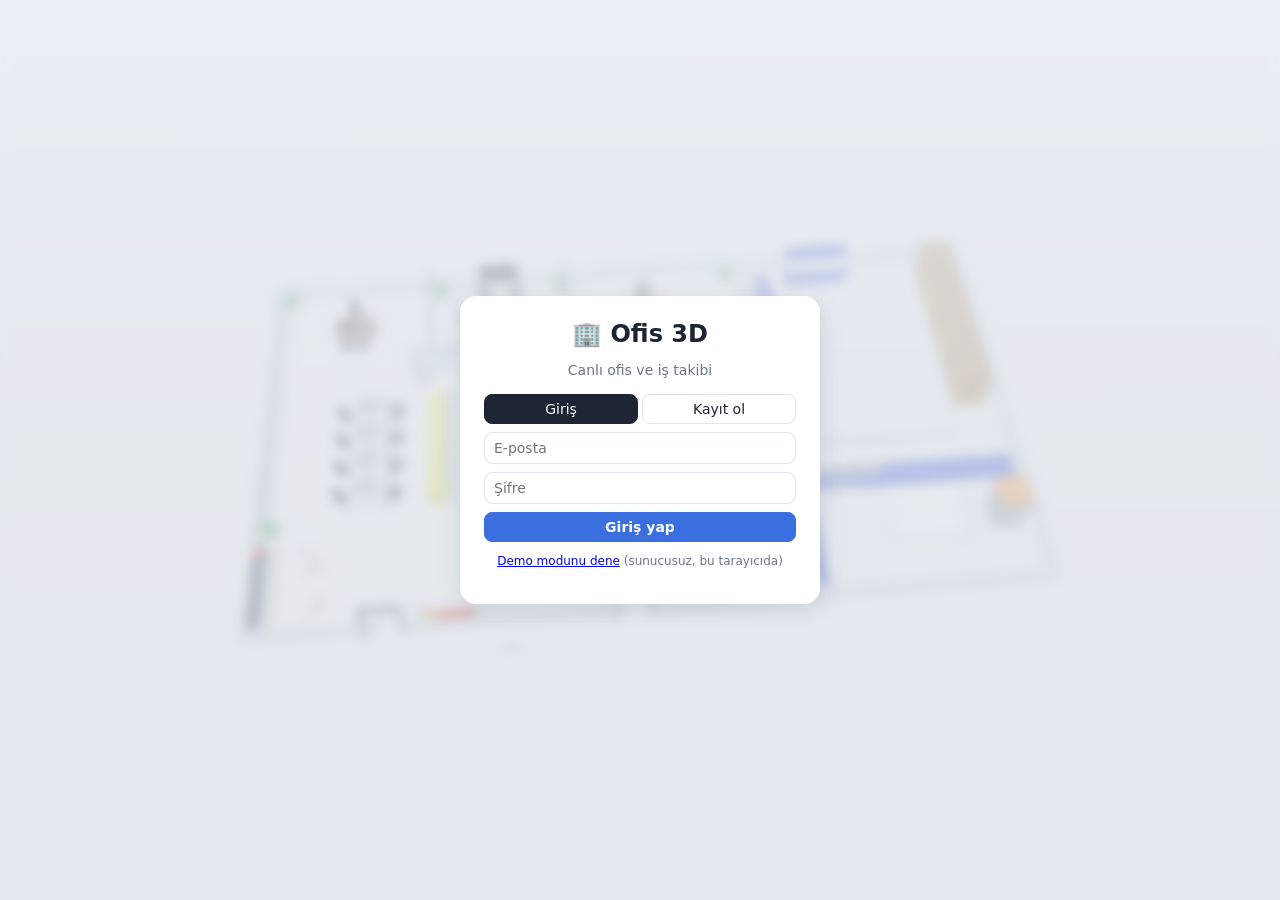
==== index.html @ 6300b69f "deploy: b4624590450866cc14402ecc980fd28a8139eaf2" ====
<!doctype html>
<html lang="tr">
<head>
  <meta charset="utf-8" />
  <meta name="viewport" content="width=device-width, initial-scale=1, maximum-scale=1, user-scalable=no, viewport-fit=cover" />
  <meta name="theme-color" content="#eef1f5" />
  <meta name="apple-mobile-web-app-capable" content="yes" />
  <meta name="mobile-web-app-capable" content="yes" />
  <title>Ofis 3D · Canlı İş Takibi</title>
  <link rel="icon" href="data:image/svg+xml,<svg xmlns='http://www.w3.org/2000/svg' viewBox='0 0 100 100'><text y='.9em' font-size='90'>🏢</text></svg>" />
  <link rel="stylesheet" href="css/app.css" />
  <script type="importmap">
    { "imports": { "three": "./vendor/three.module.js" } }
  </script>
  <script src="vendor/supabase.js"></script>
</head>
<body>
  <div id="scene"></div>

  <!-- Üst çubuk -->
  <header id="topbar" hidden>
    <div class="brand">🏢 <b>Ofis 3D</b> <span id="demoTag" class="tag" hidden>DEMO</span></div>
    <div id="statusPicker" class="status-picker" role="group" aria-label="Durumum"></div>
    <input id="statusNote" class="note" maxlength="80" placeholder="Not (ör. Müşteri ziyareti)" />
    <div id="moodPicker" class="mood-picker" role="group" aria-label="Duygu durumum"></div>
    <div class="spacer"></div>
    <button id="chatBtn" class="chat-btn" title="Sohbet">💬<span id="chatBadge" class="badge" hidden></span></button>
    <span id="conn" class="conn" title="Bağlantı durumu">●</span>
    <span id="clock" class="clock"></span>
    <button id="meBtn" class="ghost" title="Profilim"></button>
    <button id="logoutBtn" class="ghost" title="Çıkış">Çıkış</button>
  </header>

  <!-- Sol: ekip -->
  <aside id="teamPanel" class="panel left" hidden>
    <h3>Ekip <span id="onlineCount" class="muted"></span></h3>
    <ul id="teamList" class="team"></ul>
    <h3 class="feed-h">Canlı akış</h3>
    <ul id="feed" class="feed"></ul>
  </aside>

  <!-- Sağ: görevler -->
  <aside id="taskPanel" class="panel right" hidden>
    <div class="tabs" role="tablist">
      <button data-tab="bugun" class="active">Bugün</button>
      <button data-tab="planli">Planlı</button>
      <button data-tab="biten">Biten</button>
    </div>
    <label class="mine"><input type="checkbox" id="onlyMine" /> Sadece benimkiler</label>
    <ul id="taskList" class="tasks"></ul>
    <form id="taskForm" class="task-form" autocomplete="off">
      <input name="title" maxlength="120" placeholder="Yeni görev…" required />
      <div class="row">
        <select name="kind"><option value="gunluk">Günlük</option><option value="planli">Planlı</option></select>
        <select name="assignee"></select>
      </div>
      <div class="row">
        <input name="due_date" type="date" />
        <select name="priority"><option value="1">Yüksek</option><option value="2" selected>Normal</option><option value="3">Düşük</option></select>
      </div>
      <button type="submit" class="primary">Ekle</button>
    </form>
  </aside>

  <!-- Sohbet -->
  <section id="chatPanel" class="chat" hidden>
    <header><button id="chatBack" class="ghost" hidden>‹</button><b id="chatTitle">Sohbet</b><span class="spacer"></span><button id="chatClose" class="ghost" title="Kapat">×</button></header>
    <ul id="chatList" class="chat-list"></ul>
    <ul id="chatThread" class="chat-thread" hidden></ul>
    <form id="chatForm" class="chat-form" hidden autocomplete="off">
      <input name="body" maxlength="500" placeholder="Mesaj yaz…" required />
      <button class="primary" type="submit">Gönder</button>
    </form>
  </section>

  <!-- Kişi kartı -->
  <div id="personCard" class="card" hidden></div>
  <div id="floorTabs" class="floor-tabs" hidden></div>
  <button id="fitBtnDesk" class="fit-desk" hidden title="Görünümü sıfırla (çift tık)">🎯</button>
  <div id="toasts" class="toasts"></div>
  <div id="offlineBanner" class="banner" hidden>Bağlantı koptu — yeniden bağlanılıyor… Görünen durum son bilinen durumdur.</div>

  <!-- Mobil panel düğmeleri -->
  <div class="mobile-tabs" id="mobileTabs" hidden>
    <button data-panel="teamPanel">👥 Ekip</button>
    <button data-panel="taskPanel">✅ Görevler</button>
    <button id="chatBtnM">💬<span id="chatBadgeM" class="badge" hidden></span></button>
    <button id="fitBtn" title="Görünümü sıfırla">🎯</button>
  </div>

  <!-- Giriş -->
  <div id="auth" class="auth">
    <div class="auth-box">
      <h1>🏢 Ofis 3D</h1>
      <p class="muted">Canlı ofis ve iş takibi</p>
      <div class="tabs auth-tabs">
        <button data-auth="login" class="active">Giriş</button>
        <button data-auth="signup">Kayıt ol</button>
      </div>
      <form id="loginForm">
        <input name="email" type="email" placeholder="E-posta" required autocomplete="username" />
        <input name="password" type="password" placeholder="Şifre" required autocomplete="current-password" />
        <button class="primary" type="submit">Giriş yap</button>
      </form>
      <form id="signupForm" hidden>
        <input name="name" maxlength="40" placeholder="Ad Soyad" required />
        <input name="email" type="email" placeholder="E-posta" required autocomplete="username" />
        <input name="password" type="password" minlength="8" placeholder="Şifre (en az 8 karakter)" required autocomplete="new-password" />
        <input name="code" placeholder="Ofis davet kodu" required />
        <button class="primary" type="submit">Kayıt ol</button>
      </form>
      <p id="authErr" class="err" hidden></p>
      <p class="small muted"><a href="?demo=1">Demo modunu dene</a> (sunucusuz, bu tarayıcıda)</p>
    </div>
  </div>

  <script type="module" src="js/app.js"></script>
</body>
</html>
---- css/app.css ----
:root {
  --bg: #e9eef5; --panel: rgba(255,255,255,0.92); --ink: #1d2433; --muted: #6b7587; --line: #e1e6ee;
  --accent: #3b6fe0; --ok: #2ec27e; --warn: #f6a623; --bad: #ff5c5c; --radius: 12px;
  --shadow: 0 6px 24px rgba(30, 45, 70, 0.12);
  font-family: Inter, "Segoe UI", system-ui, -apple-system, sans-serif;
}
* { box-sizing: border-box; }
html, body { margin: 0; height: 100%; overflow: hidden; background: var(--bg); color: var(--ink); font-size: 14px; }
button, input, select { font: inherit; color: inherit; }
button { cursor: pointer; border: 1px solid var(--line); background: #fff; border-radius: 8px; padding: 6px 10px; }
button:hover { border-color: #c5cedb; }
button.primary { background: var(--accent); border-color: var(--accent); color: #fff; font-weight: 600; }
button.ghost { background: transparent; border-color: transparent; }
input, select { border: 1px solid var(--line); border-radius: 8px; padding: 7px 9px; background: #fff; min-width: 0; }
input:focus, select:focus { outline: 2px solid #b9cdf7; border-color: var(--accent); }
.muted { color: var(--muted); font-weight: 400; }
.small { font-size: 12px; }
.err { color: var(--bad); font-size: 13px; }
[hidden] { display: none !important; }

#scene { position: fixed; inset: 0; }
#scene canvas { display: block; }
.label-layer { position: absolute; inset: 0; }

/* Avatar etiketleri */
.avatar-label { display: flex; align-items: center; gap: 4px; padding: 3px 8px; border-radius: 999px;
  background: rgba(255,255,255,0.95); box-shadow: 0 2px 8px rgba(0,0,0,0.12); font-size: 12px; font-weight: 600;
  white-space: nowrap; cursor: pointer; user-select: none; pointer-events: auto; transition: transform .15s; }
.avatar-label:hover { transform: scale(1.06); }
.avatar-label.me { outline: 2px solid var(--accent); }
.avatar-label.selected { background: #1d2433; color: #fff; }
.avatar-label.offline { color: var(--muted); font-weight: 500; }
.al-badge { background: var(--accent); color: #fff; border-radius: 999px; font-size: 11px; padding: 0 6px; line-height: 17px; }

/* Üst çubuk */
#topbar { position: fixed; top: 10px; left: 10px; right: 10px; display: flex; align-items: center; gap: 10px;
  background: var(--panel); backdrop-filter: blur(8px); border-radius: var(--radius); box-shadow: var(--shadow); padding: 8px 12px; z-index: 5; }
.brand { font-size: 15px; white-space: nowrap; }
.tag { background: var(--warn); color: #fff; font-size: 10px; padding: 2px 6px; border-radius: 4px; font-weight: 700; }
.status-picker { display: flex; gap: 4px; flex-wrap: wrap; }
.status-picker button { padding: 5px 9px; border-radius: 999px; font-size: 13px; display: flex; gap: 5px; align-items: center; }
.status-picker button.active { color: #fff; border-color: transparent; font-weight: 600; }
.note { width: 210px; }
.spacer { flex: 1; }
.conn { color: var(--ok); font-size: 18px; }
.conn.off { color: var(--bad); animation: blink 1s infinite; }
@keyframes blink { 50% { opacity: .3; } }
.clock { font-variant-numeric: tabular-nums; color: var(--muted); }

/* Paneller */
.panel { position: fixed; top: 72px; bottom: 10px; width: 300px; background: var(--panel); backdrop-filter: blur(8px);
  border-radius: var(--radius); box-shadow: var(--shadow); padding: 12px; overflow: auto; z-index: 4; display: flex; flex-direction: column; }
.panel.left { left: 10px; } .panel.right { right: 10px; width: 340px; }
.panel h3 { margin: 4px 0 8px; font-size: 14px; }
.team, .feed, .tasks { list-style: none; margin: 0; padding: 0; }
.team li { display: flex; align-items: center; gap: 8px; padding: 7px 8px; border-radius: 8px; cursor: pointer; }
.team li:hover, .team li.sel { background: #eef2f8; }
.dot { width: 10px; height: 10px; border-radius: 50%; flex: none; }
.team .nm { flex: 1; min-width: 0; overflow: hidden; text-overflow: ellipsis; white-space: nowrap; }
.team .off .nm { color: var(--muted); }
.chip { font-size: 11px; padding: 2px 7px; border-radius: 999px; color: #fff; white-space: nowrap; }
.cnt { font-size: 11px; color: var(--muted); }
.feed-h { margin-top: 14px !important; }
.feed { flex: 1; overflow: auto; min-height: 80px; }
.feed li { font-size: 12.5px; padding: 6px 2px; border-bottom: 1px solid var(--line); }
.feed li time { color: var(--muted); font-size: 11px; margin-right: 6px; font-variant-numeric: tabular-nums; }
.feed li.new { animation: flash 1.2s; }
@keyframes flash { from { background: #fff4c2; } to { background: transparent; } }

.tabs { display: flex; gap: 4px; margin-bottom: 8px; }
.tabs button { flex: 1; }
.tabs button.active { background: #1d2433; color: #fff; border-color: #1d2433; }
.mine { font-size: 12.5px; color: var(--muted); display: flex; align-items: center; gap: 6px; margin-bottom: 6px; }
.tasks { flex: 1; overflow: auto; }
.tasks li { display: grid; grid-template-columns: 26px 1fr auto; gap: 6px; align-items: start; padding: 8px 4px; border-bottom: 1px solid var(--line); }
.tasks li.done .tt { text-decoration: line-through; color: var(--muted); }
.tasks .st { width: 22px; height: 22px; border-radius: 6px; border: 2px solid #c3ccd8; background: #fff; padding: 0; font-size: 12px; line-height: 18px; }
.tasks .st.suruyor { border-color: var(--warn); background: #fff3dd; }
.tasks .st.bitti { border-color: var(--ok); background: var(--ok); color: #fff; }
.tasks .tt { font-weight: 600; word-break: break-word; }
.tasks .meta { font-size: 11.5px; color: var(--muted); margin-top: 2px; display: flex; gap: 8px; flex-wrap: wrap; }
.tasks .meta .late { color: var(--bad); font-weight: 600; }
.tasks .p1 { color: var(--bad); }
.tasks .del { border: none; background: none; color: #b2bac6; font-size: 15px; padding: 0 4px; }
.tasks .del:hover { color: var(--bad); }
.tasks .asg { max-width: 110px; font-size: 11.5px; padding: 2px 4px; }
.empty { color: var(--muted); text-align: center; padding: 20px 0; font-size: 13px; }
.task-form { display: grid; gap: 6px; padding-top: 10px; border-top: 1px solid var(--line); margin-top: 6px; }
.task-form .row { display: grid; grid-template-columns: 1fr 1fr; gap: 6px; }

/* Kart */
.card { position: fixed; left: 50%; bottom: 20px; transform: translateX(-50%); width: min(420px, 92vw); background: #fff;
  border-radius: var(--radius); box-shadow: var(--shadow); padding: 14px 16px; z-index: 6; }
.card h4 { margin: 0 0 4px; display: flex; align-items: center; gap: 8px; }
.card .x { position: absolute; top: 8px; right: 8px; border: none; background: none; font-size: 18px; color: var(--muted); }
.card ul { margin: 8px 0 0; padding-left: 18px; max-height: 160px; overflow: auto; }
.card li { margin: 3px 0; }

.toasts { position: fixed; top: 76px; left: 50%; transform: translateX(-50%); display: grid; gap: 6px; z-index: 7; pointer-events: none; }
.toast { background: #1d2433; color: #fff; padding: 8px 14px; border-radius: 999px; font-size: 13px; box-shadow: var(--shadow); animation: tin .25s; }
@keyframes tin { from { transform: translateY(-8px); opacity: 0; } }
.banner { position: fixed; bottom: 16px; left: 50%; transform: translateX(-50%); background: var(--bad); color: #fff; padding: 8px 16px; border-radius: 8px; z-index: 8; }

/* Giriş */
.auth { position: fixed; inset: 0; display: grid; place-items: center; background: rgba(233,238,245,0.7); backdrop-filter: blur(6px); z-index: 10; }
.auth-box { width: min(360px, 92vw); background: #fff; border-radius: 16px; box-shadow: var(--shadow); padding: 24px; text-align: center; }
.auth-box h1 { margin: 0; font-size: 24px; }
.auth-box form { display: grid; gap: 8px; margin-top: 8px; }
.auth-tabs { margin-top: 16px; }

.mobile-tabs { display: none; }
@media (max-width: 900px) {
  #topbar { flex-wrap: wrap; }
  .note { width: 100%; order: 9; }
  .panel { top: auto; bottom: 60px; left: 8px !important; right: 8px !important; width: auto !important; max-height: 55vh; display: none; }
  .panel.open { display: flex; }
  .mobile-tabs { display: flex; position: fixed; bottom: 10px; left: 50%; transform: translateX(-50%); gap: 6px; z-index: 6; }
  .mobile-tabs button { box-shadow: var(--shadow); }
}

/* Duygu durumu */
.mood-picker { display: flex; gap: 2px; background: #f1f4f8; border-radius: 999px; padding: 2px; }
.mood-picker button { border: none; background: transparent; padding: 3px 6px; font-size: 16px; border-radius: 999px; filter: grayscale(0.7); opacity: .7; }
.mood-picker button.active { background: #fff; filter: none; opacity: 1; box-shadow: 0 1px 4px rgba(0,0,0,.12); }
.team .mood { font-size: 15px; width: 18px; text-align: center; }
.al-mood { font-size: 14px; }

/* Kat seçici */
.floor-tabs { position: fixed; top: 72px; left: 50%; transform: translateX(-50%); display: flex; gap: 4px; background: var(--panel);
  padding: 4px; border-radius: 999px; box-shadow: var(--shadow); z-index: 5; }
.floor-tabs button { border: none; border-radius: 999px; }
.floor-tabs button.active { background: #1d2433; color: #fff; }

/* Avatar düzenleyici */
.card { width: min(560px, 94vw); }
.editor { display: grid; grid-template-columns: 220px 1fr; gap: 12px; margin-top: 10px; border-top: 1px solid var(--line); padding-top: 10px; }
.editor canvas { width: 220px; height: 260px; background: radial-gradient(circle at 50% 40%, #f4f7fb, #e3e9f1); border-radius: 12px; }
.ed-fields { display: grid; gap: 7px; align-content: start; }
.ed-row { display: grid; grid-template-columns: 74px 1fr; align-items: center; gap: 6px; font-size: 13px; color: var(--muted); }
.ed-row input[type=color] { width: 44px; height: 30px; padding: 2px; }
.sw { display: flex; gap: 6px; flex-wrap: wrap; }
.sw input { display: none; }
.sw i { display: block; width: 24px; height: 24px; border-radius: 50%; border: 2px solid #fff; box-shadow: 0 0 0 1px #cfd6df; cursor: pointer; }
.sw input:checked + i { box-shadow: 0 0 0 2px var(--accent); }
@media (max-width: 600px) { .editor { grid-template-columns: 1fr; } .editor canvas { margin: 0 auto; } }

/* ---------- Dokunmatik / mobil ---------- */
html, body { overscroll-behavior: none; -webkit-tap-highlight-color: transparent; }
#scene, #scene canvas, .label-layer { touch-action: none; -webkit-user-select: none; user-select: none; -webkit-touch-callout: none; }
.avatar-label { touch-action: none; -webkit-user-select: none; }
.fit-desk { position: fixed; right: 362px; bottom: 16px; z-index: 5; box-shadow: var(--shadow); border-radius: 999px; width: 40px; height: 40px; padding: 0; font-size: 18px; }

@media (max-width: 900px) {
  .fit-desk { display: none; }
  #topbar { top: calc(6px + env(safe-area-inset-top)); left: 6px; right: 6px; padding: 6px 8px; gap: 6px; row-gap: 6px; border-radius: 10px; }
  .brand b, .brand .tag, .clock, #logoutBtn { display: none; }
  .brand { font-size: 18px; }
  .status-picker { gap: 3px; flex-wrap: nowrap; overflow-x: auto; scrollbar-width: none; flex: 1 1 auto; min-width: 0; }
  .status-picker::-webkit-scrollbar { display: none; }
  .status-picker button { padding: 6px 8px; flex: none; }
  .spacer { display: none; }
  #meBtn { padding: 4px 6px; max-width: 34vw; overflow: hidden; text-overflow: ellipsis; white-space: nowrap; }
  .note { order: 10; flex: 1 1 60%; font-size: 13px; padding: 6px 8px; }
  .mood-picker { order: 11; flex: none; }
  .mood-picker button { padding: 4px 5px; font-size: 15px; }
  .conn { order: 12; }
  .floor-tabs { top: auto; bottom: calc(64px + env(safe-area-inset-bottom)); }
  .panel { bottom: calc(62px + env(safe-area-inset-bottom)); max-height: 62vh; border-radius: 14px; }
  .mobile-tabs { bottom: calc(10px + env(safe-area-inset-bottom)); }
  .mobile-tabs button { padding: 10px 14px; font-size: 14px; background: #fff; }
  .card { bottom: calc(62px + env(safe-area-inset-bottom)); max-height: 70vh; overflow: auto; padding: 12px; }
  .toasts { top: auto; bottom: calc(70px + env(safe-area-inset-bottom)); }
  .avatar-label { font-size: 11px; padding: 2px 6px; gap: 3px; }
  .al-badge { font-size: 10px; line-height: 15px; padding: 0 5px; }
  .tasks li { padding: 10px 4px; }
  .tasks .st { width: 28px; height: 28px; }
  input, select { font-size: 16px; } /* iOS'ta odaklanınca otomatik yakınlaştırmayı önler */
  .banner { bottom: calc(66px + env(safe-area-inset-bottom)); width: 92vw; text-align: center; font-size: 13px; }
}

/* ---------- Sohbet ---------- */
.chat-btn { position: relative; font-size: 17px; padding: 4px 9px; border-radius: 999px; }
.badge { position: absolute; top: -5px; right: -6px; background: var(--bad); color: #fff; font-size: 10px; font-weight: 700; min-width: 17px; height: 17px; line-height: 17px; border-radius: 999px; padding: 0 4px; text-align: center; }
.mobile-tabs button { position: relative; }
.chat { position: fixed; right: 362px; bottom: 10px; width: 350px; height: min(520px, calc(100vh - 100px)); background: #fff; border-radius: var(--radius);
  box-shadow: var(--shadow); z-index: 6; display: flex; flex-direction: column; overflow: hidden; }
.chat header { display: flex; align-items: center; gap: 6px; padding: 10px 12px; border-bottom: 1px solid var(--line); }
.chat header b { font-size: 15px; }
.chat header button { font-size: 20px; padding: 0 8px; line-height: 1; }
.chat-list, .chat-thread { list-style: none; margin: 0; padding: 6px; overflow: auto; flex: 1; }
.chat-list li { display: flex; align-items: center; gap: 9px; padding: 9px 8px; border-radius: 10px; cursor: pointer; position: relative; }
.chat-list li:hover { background: #f1f4f8; }
.chat-list .cl-main { flex: 1; min-width: 0; display: flex; flex-direction: column; }
.chat-list .cl-main span { font-size: 12.5px; white-space: nowrap; overflow: hidden; text-overflow: ellipsis; }
.chat-list time { font-size: 11px; color: var(--muted); }
.chat-list .badge { position: static; }
.chat-list .on { color: var(--ok); font-size: 10px; }
.chat-thread li { max-width: 82%; margin: 4px 0; padding: 7px 10px 5px; border-radius: 14px 14px 14px 4px; background: #f0f2f6; display: flex; flex-direction: column; word-break: break-word; }
.chat-thread li.mine { margin-left: auto; background: var(--accent); color: #fff; border-radius: 14px 14px 4px 14px; }
.chat-thread li .who { font-size: 11.5px; font-weight: 700; }
.chat-thread li time { font-size: 10px; opacity: .65; align-self: flex-end; margin-top: 2px; }
.chat-thread li.day { background: none; max-width: none; margin: 8px auto; font-size: 11px; color: var(--muted); padding: 0; }
.chat-thread li.empty { background: none; max-width: none; color: var(--muted); text-align: center; margin: 30px auto; }
.chat-form { display: flex; gap: 6px; padding: 8px; border-top: 1px solid var(--line); }
.chat-form input { flex: 1; }
.msg-btn { margin-top: 8px; width: 100%; }

/* Konuşma balonu */
.speech { max-width: 220px; background: #fff; color: var(--ink); font-size: 12.5px; padding: 6px 10px; border-radius: 12px; box-shadow: 0 3px 12px rgba(0,0,0,.18);
  position: relative; pointer-events: none; white-space: normal; text-align: center; line-height: 1.3; }
.speech::after { content: ''; position: absolute; left: 50%; bottom: -6px; transform: translateX(-50%); border: 6px solid transparent; border-top-color: #fff; border-bottom: 0; }
.speech.priv { font-size: 18px; padding: 3px 8px; }
.speech.in { animation: pop .25s ease-out; }
.speech.out { opacity: 0; transition: opacity .4s; }
@keyframes pop { from { transform: scale(.6); opacity: 0; } }

@media (max-width: 900px) {
  .chat { left: 8px; right: 8px; width: auto; bottom: calc(62px + env(safe-area-inset-bottom)); height: 66vh; border-radius: 14px; }
  .chat-btn { display: none; }
  .speech { font-size: 11.5px; max-width: 170px; }
}
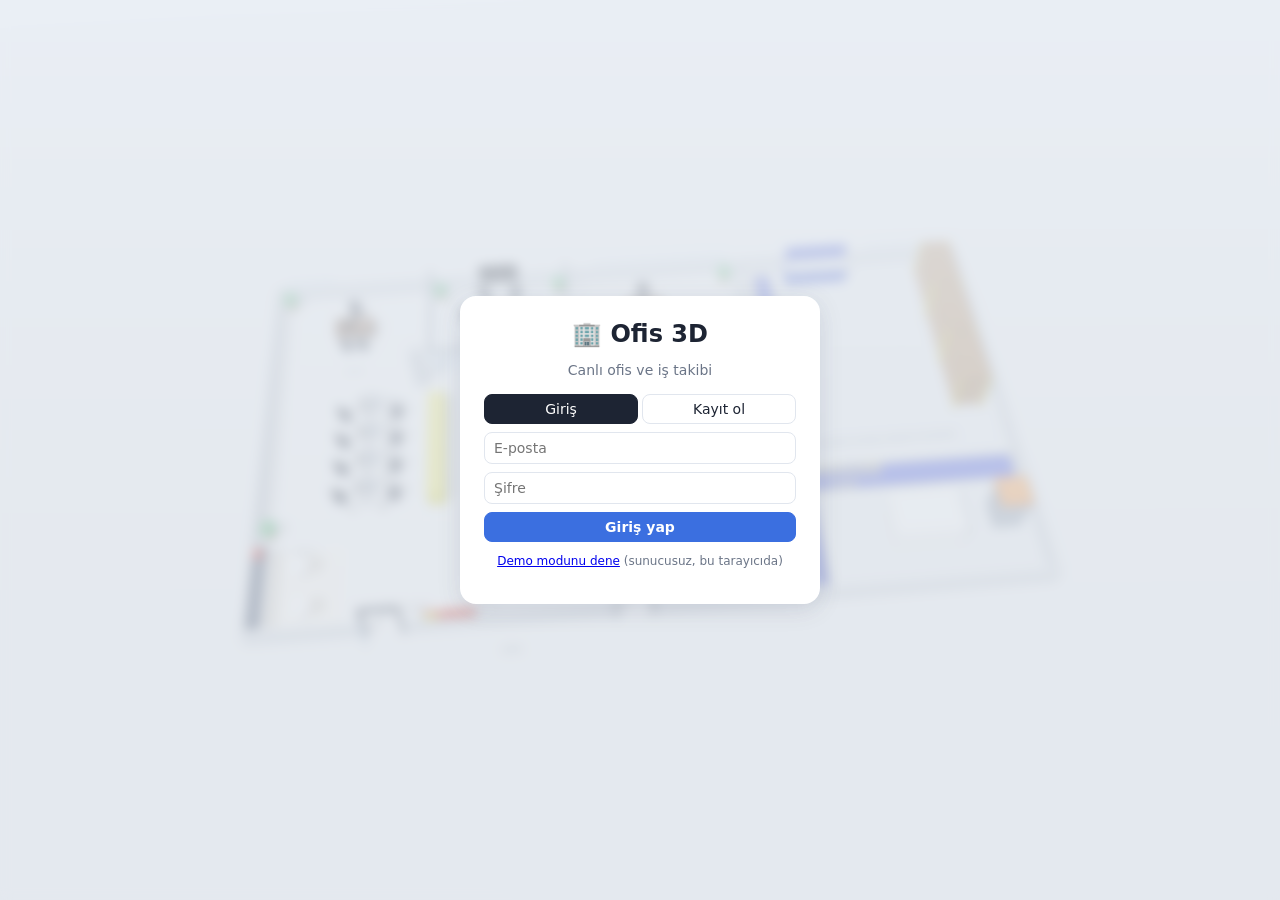
==== commit 7c044981: "deploy: 5e551402c2df51a92a5314cbdbefb12461c9c4e3" ====
--- a/index.html
+++ b/index.html
@@ -3,11 +3,13 @@
 <head>
   <meta charset="utf-8" />
   <meta name="viewport" content="width=device-width, initial-scale=1, maximum-scale=1, user-scalable=no, viewport-fit=cover" />
-  <meta name="theme-color" content="#eef1f5" />
+  <meta name="theme-color" content="#3b6fe0" />
   <meta name="apple-mobile-web-app-capable" content="yes" />
   <meta name="mobile-web-app-capable" content="yes" />
   <title>Ofis 3D · Canlı İş Takibi</title>
   <link rel="icon" href="data:image/svg+xml,<svg xmlns='http://www.w3.org/2000/svg' viewBox='0 0 100 100'><text y='.9em' font-size='90'>🏢</text></svg>" />
+  <link rel="manifest" href="manifest.webmanifest" />
+  <link rel="apple-touch-icon" href="icons/apple-touch-icon.png" />
   <link rel="stylesheet" href="css/app.css" />
   <script type="importmap">
     { "imports": { "three": "./vendor/three.module.js" } }
@@ -24,6 +26,7 @@
     <input id="statusNote" class="note" maxlength="80" placeholder="Not (ör. Müşteri ziyareti)" />
     <div id="moodPicker" class="mood-picker" role="group" aria-label="Duygu durumum"></div>
     <div class="spacer"></div>
+    <button id="menuBtn" class="chat-btn" title="Diğer">☰</button>
     <button id="chatBtn" class="chat-btn" title="Sohbet">💬<span id="chatBadge" class="badge" hidden></span></button>
     <span id="conn" class="conn" title="Bağlantı durumu">●</span>
     <span id="clock" class="clock"></span>
@@ -46,7 +49,7 @@
       <button data-tab="planli">Planlı</button>
       <button data-tab="biten">Biten</button>
     </div>
-    <label class="mine"><input type="checkbox" id="onlyMine" /> Sadece benimkiler</label>
+    <div class="tfilters"><label class="mine"><input type="checkbox" id="onlyMine" /> Sadece benimkiler</label><select id="catFilter" hidden></select></div>
     <ul id="taskList" class="tasks"></ul>
     <form id="taskForm" class="task-form" autocomplete="off">
       <input name="title" maxlength="120" placeholder="Yeni görev…" required />
@@ -58,16 +61,19 @@
         <input name="due_date" type="date" />
         <select name="priority"><option value="1">Yüksek</option><option value="2" selected>Normal</option><option value="3">Düşük</option></select>
       </div>
+      <input name="category" list="catList" maxlength="40" placeholder="Kategori (isteğe bağlı, ör. Hat 3 retrofit)" />
       <button type="submit" class="primary">Ekle</button>
     </form>
   </aside>
 
   <!-- Sohbet -->
   <section id="chatPanel" class="chat" hidden>
-    <header><button id="chatBack" class="ghost" hidden>‹</button><b id="chatTitle">Sohbet</b><span class="spacer"></span><button id="chatClose" class="ghost" title="Kapat">×</button></header>
+    <header><button id="chatBack" class="ghost" hidden>‹</button><b id="chatTitle">Sohbet</b><span class="spacer"></span><button id="notifAsk" class="ghost small-btn" hidden>Bildirimlere izin ver</button><button id="muteBtn" class="ghost" title="Sesi kapat">🔔</button><button id="chatClose" class="ghost" title="Kapat">×</button></header>
     <ul id="chatList" class="chat-list"></ul>
     <ul id="chatThread" class="chat-thread" hidden></ul>
+    <div id="pushBar" class="push-bar" hidden></div>
     <form id="chatForm" class="chat-form" hidden autocomplete="off">
+      <label class="urgent-tg" title="Acil: alıcıda tıklanana kadar ekranda kalır"><input type="checkbox" name="urgent" /><span>🚨</span></label>
       <input name="body" maxlength="500" placeholder="Mesaj yaz…" required />
       <button class="primary" type="submit">Gönder</button>
     </form>
@@ -78,12 +84,18 @@
   <div id="floorTabs" class="floor-tabs" hidden></div>
   <button id="fitBtnDesk" class="fit-desk" hidden title="Görünümü sıfırla (çift tık)">🎯</button>
   <div id="toasts" class="toasts"></div>
+  <div id="notifs" class="notifs"></div>
+  <div id="urgentOverlay" class="urgent-ov" hidden></div>
+  <div id="xMenu" class="xmenu" hidden></div>
+  <div id="modal" class="modal" hidden><div class="m-box"><button class="m-x" title="Kapat">×</button><div class="m-body"></div></div></div>
+  <datalist id="catList"></datalist>
   <div id="offlineBanner" class="banner" hidden>Bağlantı koptu — yeniden bağlanılıyor… Görünen durum son bilinen durumdur.</div>
 
   <!-- Mobil panel düğmeleri -->
   <div class="mobile-tabs" id="mobileTabs" hidden>
     <button data-panel="teamPanel">👥 Ekip</button>
     <button data-panel="taskPanel">✅ Görevler</button>
+    <button id="menuBtnM">☰</button>
     <button id="chatBtnM">💬<span id="chatBadgeM" class="badge" hidden></span></button>
     <button id="fitBtn" title="Görünümü sıfırla">🎯</button>
   </div>
--- a/css/app.css
+++ b/css/app.css
@@ -219,3 +219,144 @@
   .chat-btn { display: none; }
   .speech { font-size: 11.5px; max-width: 170px; }
 }
+
+/* ---------- Mesaj bildirimleri ---------- */
+.notifs { position: fixed; top: 74px; left: 50%; transform: translateX(-50%); display: grid; gap: 8px; z-index: 9; width: min(420px, 94vw); }
+.notif { display: flex; align-items: center; gap: 10px; background: #fff; border-radius: 14px; padding: 10px 12px; cursor: pointer;
+  box-shadow: 0 8px 28px rgba(20,30,50,.25); border: 2px solid var(--accent); animation: nin .3s ease-out, blinkBorder 1s ease-in-out infinite; }
+.notif.priv { border-color: #ff5c5c; animation: nin .3s ease-out, blinkPriv .9s ease-in-out infinite; }
+.notif .n-main { flex: 1; min-width: 0; display: flex; flex-direction: column; }
+.notif .n-main span { font-size: 13px; color: var(--muted); white-space: nowrap; overflow: hidden; text-overflow: ellipsis; }
+.notif .n-x { border: none; background: none; font-size: 18px; color: var(--muted); padding: 0 4px; }
+@keyframes nin { from { transform: translateY(-14px) scale(.96); opacity: 0; } }
+@keyframes blinkBorder { 50% { box-shadow: 0 0 0 5px rgba(59,111,224,.35), 0 8px 28px rgba(20,30,50,.25); } }
+@keyframes blinkPriv { 50% { background: #fff1f1; box-shadow: 0 0 0 6px rgba(255,92,92,.35), 0 8px 28px rgba(20,30,50,.25); } }
+.ring { animation: ring 1s ease-in-out infinite; }
+@keyframes ring { 0%,100% { transform: rotate(0); } 10%,30% { transform: rotate(-14deg); } 20%,40% { transform: rotate(14deg); } 50% { transform: rotate(0); } }
+.small-btn { font-size: 12px !important; padding: 3px 6px !important; color: var(--accent); }
+@media (max-width: 900px) { .notifs { top: auto; bottom: calc(70px + env(safe-area-inset-bottom)); } }
+
+/* ---------- Push / acil ---------- */
+.push-bar { font-size: 12.5px; padding: 8px 12px; background: #f4f7fd; border-top: 1px solid var(--line); color: var(--ink); }
+button.link { border: none; background: none; padding: 0; color: var(--accent); font-weight: 600; text-decoration: underline; }
+.notif.prompt { animation: nin .3s ease-out; border-color: #c9d6f3; }
+.notif.prompt .primary { padding: 6px 12px; }
+.urgent-tg { display: flex; align-items: center; cursor: pointer; }
+.urgent-tg input { display: none; }
+.urgent-tg span { font-size: 18px; padding: 4px 6px; border-radius: 8px; filter: grayscale(1); opacity: .55; border: 1px solid var(--line); }
+.urgent-tg input:checked + span { filter: none; opacity: 1; background: #ffe3e3; border-color: #ff5c5c; animation: blink 1s infinite; }
+.chat-thread li.urgent { background: #ffe3e3; border: 1px solid #ff9b9b; }
+.chat-thread li.mine.urgent { background: #e0394a; }
+.urgent-ov { position: fixed; inset: 0; z-index: 50; display: grid; place-items: center; background: rgba(200, 20, 30, 0.55); animation: uflash 1s steps(2) infinite; backdrop-filter: blur(3px); }
+@keyframes uflash { 50% { background: rgba(200, 20, 30, 0.3); } }
+.u-box { width: min(420px, 92vw); background: #fff; border-radius: 18px; padding: 22px; text-align: center; box-shadow: 0 20px 60px rgba(0,0,0,.4); animation: nin .3s; }
+.u-icon { font-size: 48px; animation: ring 1s infinite; }
+.u-title { font-weight: 800; color: #d4202f; letter-spacing: 2px; margin: 4px 0 10px; }
+.u-from { display: flex; justify-content: center; align-items: center; gap: 6px; font-weight: 600; }
+.u-body { font-size: 18px; margin: 14px 0 18px; word-break: break-word; }
+.u-actions { display: flex; gap: 10px; justify-content: center; }
+.u-actions button { padding: 10px 22px; font-size: 15px; }
+
+/* ---------- Menü ve modal ---------- */
+.xmenu { position: fixed; top: 64px; right: 140px; z-index: 30; background: #fff; border-radius: 12px; box-shadow: var(--shadow); padding: 6px; display: grid; min-width: 220px; }
+.xmenu button { border: none; background: none; text-align: left; padding: 10px 12px; border-radius: 8px; font-size: 14px; }
+.xmenu button:hover { background: #f1f4f8; }
+.modal { position: fixed; inset: 0; z-index: 25; background: rgba(20,28,45,.35); display: grid; place-items: center; backdrop-filter: blur(2px); }
+.m-box { position: relative; width: min(560px, 94vw); max-height: 88vh; overflow: auto; background: #fff; border-radius: 16px; box-shadow: 0 20px 60px rgba(0,0,0,.3); padding: 18px 20px; }
+.m-box.wide { width: min(820px, 96vw); }
+.m-x { position: sticky; float: right; top: 0; border: none; background: #fff; font-size: 22px; color: var(--muted); padding: 0 6px; z-index: 2; }
+.m-body h3 { margin: 0 0 10px; }
+.m-body h4 { margin: 14px 0 6px; font-size: 13.5px; }
+.m-body .row3 { display: grid; grid-template-columns: repeat(3, 1fr); gap: 6px; }
+.m-body form { display: grid; gap: 6px; }
+.m-body textarea { font: inherit; border: 1px solid var(--line); border-radius: 8px; padding: 7px 9px; resize: vertical; width: 100%; }
+.m-body .del { border: none; background: none; color: #b2bac6; font-size: 13px; margin-left: auto; }
+.m-body .del:hover { color: var(--bad); }
+button.danger { color: var(--bad); border-color: #ffc9c9; margin-left: auto; }
+.small { font-size: 12px; }
+
+/* Görev detayı */
+.td-head { display: flex; align-items: center; gap: 10px; margin-right: 30px; }
+.td-head .st { width: 30px; height: 30px; border-radius: 8px; border: 2px solid #c3ccd8; background: #fff; flex: none; }
+.td-head .st.suruyor { border-color: var(--warn); background: #fff3dd; } .td-head .st.bitti { border-color: var(--ok); background: var(--ok); color: #fff; }
+.td-title { flex: 1; font-size: 18px; font-weight: 700; border-color: transparent; }
+.td-title:hover { border-color: var(--line); }
+.td-head h3 { margin: 0; }
+.td-grid { display: grid; grid-template-columns: repeat(3, 1fr); gap: 8px; margin: 12px 0 8px; }
+.td-grid label, .td-notes { display: grid; gap: 3px; font-size: 12px; color: var(--muted); }
+.td-grid select, .td-grid input { color: var(--ink); }
+.td-sec { border-top: 1px solid var(--line); margin-top: 12px; padding-top: 4px; }
+.td-check, .td-files, .td-comments, .tpl-list, .lv-list, .rb-list ul { list-style: none; margin: 0; padding: 0; }
+.td-check li { display: flex; align-items: center; padding: 4px 0; }
+.td-check label { display: flex; gap: 8px; align-items: center; flex: 1; cursor: pointer; }
+.td-check .done { text-decoration: line-through; color: var(--muted); }
+.prog { height: 6px; background: #eef1f5; border-radius: 99px; overflow: hidden; margin-bottom: 6px; }
+.prog i { display: block; height: 100%; background: var(--ok); }
+.td-add { display: flex; gap: 6px; margin-top: 6px; }
+.td-add input, .td-add textarea { flex: 1; }
+.td-files li { display: flex; gap: 8px; align-items: center; padding: 5px 0; flex-wrap: wrap; }
+.td-files a { color: var(--accent); font-weight: 600; text-decoration: none; word-break: break-all; }
+.upload { display: inline-block; margin-top: 6px; color: var(--accent); cursor: pointer; font-size: 13px; font-weight: 600; }
+.chips { display: flex; gap: 6px; flex-wrap: wrap; }
+.chip2 { background: #eef2f8; border-radius: 999px; padding: 3px 4px 3px 10px; font-size: 12.5px; display: inline-flex; align-items: center; gap: 2px; }
+.chip2 button { border: none; background: none; color: var(--muted); padding: 0 5px; }
+.td-comments li { background: #f6f8fb; border-radius: 10px; padding: 8px 10px; margin: 6px 0; display: grid; grid-template-columns: auto 1fr auto; gap: 2px 8px; align-items: center; }
+.td-comments li > div { grid-column: 1 / -1; white-space: pre-wrap; word-break: break-word; }
+.td-comments time { font-size: 11px; color: var(--muted); }
+.td-foot { border-top: 1px solid var(--line); margin-top: 14px; padding-top: 10px; display: flex; align-items: center; gap: 8px; flex-wrap: wrap; }
+.tasks .meta .cat { color: var(--accent); font-weight: 600; }
+.tasks .tt { cursor: pointer; } .tasks .tt:hover { color: var(--accent); }
+.tfilters { display: flex; align-items: center; gap: 8px; justify-content: space-between; margin-bottom: 6px; }
+.tfilters select { font-size: 12.5px; padding: 4px 6px; max-width: 160px; }
+.tfilters .mine { margin: 0; }
+
+/* Şablonlar */
+.tpl-list li { display: flex; align-items: center; gap: 10px; padding: 8px 0; border-bottom: 1px solid var(--line); }
+.tpl-list li > div { flex: 1; display: grid; }
+.tpl-list li.off { opacity: .55; }
+.sw-tg { display: inline-flex; align-items: center; gap: 4px; font-size: 12.5px; color: var(--muted); white-space: nowrap; }
+.tpl-form { margin-top: 12px; padding-top: 10px; border-top: 1px solid var(--line); }
+
+/* Toplantı odası */
+.room-sign { background: #fff; border-radius: 10px; padding: 5px 10px; font-size: 12px; box-shadow: 0 3px 12px rgba(0,0,0,.18); border-left: 4px solid var(--ok); cursor: pointer; pointer-events: auto; line-height: 1.35; white-space: nowrap; }
+.room-sign span { color: var(--muted); font-size: 11px; }
+.room-sign.busy { border-left-color: var(--bad); }
+.room-now { padding: 10px 12px; border-radius: 10px; background: #e9f8f0; margin-bottom: 10px; }
+.room-now.busy { background: #ffecec; }
+.rb-list li { display: flex; gap: 8px; align-items: center; padding: 6px 0; border-bottom: 1px solid var(--line); }
+.rb-list li.now { background: #fff6e5; }
+
+/* İzin takvimi */
+.cal-nav { display: flex; align-items: center; justify-content: space-between; margin-bottom: 6px; }
+.cal { display: grid; grid-template-columns: repeat(7, 1fr); gap: 3px; }
+.cal-h { font-size: 11px; color: var(--muted); text-align: center; padding: 2px; }
+.cal-c { min-height: 62px; background: #f6f8fb; border-radius: 6px; padding: 3px; display: flex; flex-direction: column; gap: 2px; overflow: hidden; }
+.cal-c.empty { background: none; } .cal-c.we { background: #eef0f4; } .cal-c.today { outline: 2px solid var(--accent); }
+.cal-c .dn { font-size: 11px; color: var(--muted); }
+.cal-c .lv { color: #fff; font-size: 10.5px; border-radius: 4px; padding: 0 4px; white-space: nowrap; overflow: hidden; text-overflow: ellipsis; }
+.lv-form { margin-top: 12px; }
+.lv-list li { display: flex; gap: 8px; align-items: center; padding: 6px 0; border-bottom: 1px solid var(--line); font-size: 13px; }
+
+/* Yönetici */
+.adm-set { display: grid; gap: 8px; background: #f6f8fb; border-radius: 12px; padding: 10px 12px; margin-bottom: 10px; }
+.adm-set > div { display: flex; align-items: center; gap: 8px; flex-wrap: wrap; }
+.adm-set > div > .muted:first-child { width: 130px; }
+.adm-set code { background: #fff; border: 1px solid var(--line); padding: 4px 8px; border-radius: 6px; font-weight: 700; letter-spacing: 1px; }
+.adm-set input[type=number] { width: 80px; }
+.adm-wrap { overflow-x: auto; }
+table.adm { width: 100%; border-collapse: collapse; font-size: 13px; }
+table.adm th { text-align: left; font-size: 11.5px; color: var(--muted); font-weight: 600; padding: 6px; border-bottom: 1px solid var(--line); }
+table.adm td { padding: 5px 6px; border-bottom: 1px solid var(--line); vertical-align: middle; }
+table.adm tr.off td { opacity: .5; }
+table.adm .adm-name { width: 150px; }
+table.adm select { max-width: 170px; font-size: 12.5px; }
+.temp-pw { background: #fff6e0; border: 1px solid #f6c76a; border-radius: 10px; padding: 10px 12px; margin-bottom: 10px; }
+.temp-pw code { font-size: 15px; font-weight: 700; background: #fff; padding: 2px 8px; border-radius: 6px; }
+
+@media (max-width: 900px) {
+  .xmenu { top: auto; bottom: calc(66px + env(safe-area-inset-bottom)); right: 8px; left: 8px; }
+  .m-box, .m-box.wide { width: 100vw; max-height: 92vh; border-radius: 16px 16px 0 0; align-self: end; padding: 14px; }
+  .modal { place-items: end center; }
+  .td-grid, .m-body .row3 { grid-template-columns: 1fr 1fr; }
+  .cal-c { min-height: 46px; }
+}
